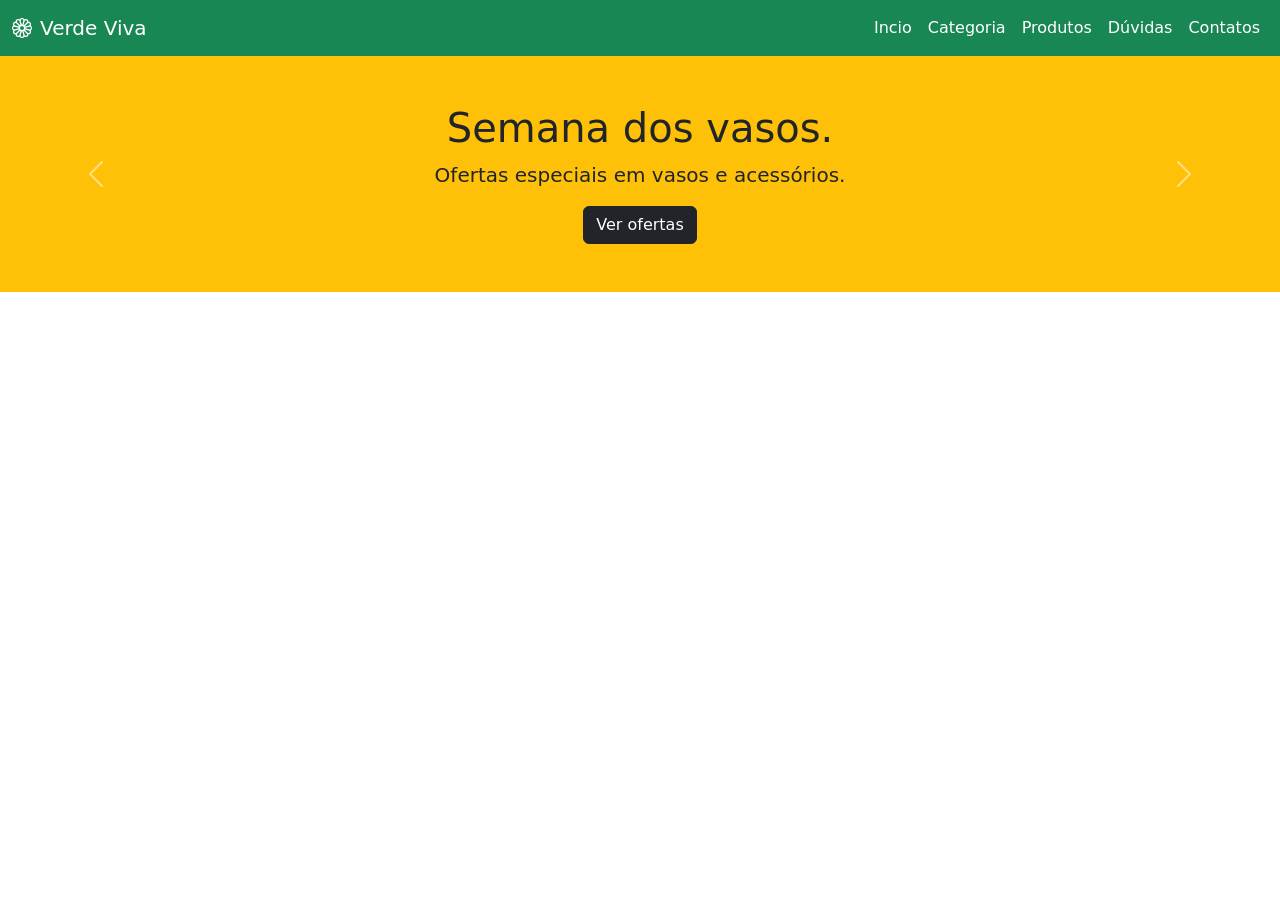
==== indexTest.HTML @ e6449452 "Novo exemplo index2" ====
<!DOCTYPE html>
<html lang="pt-br">

<head>
    <meta charset="UTF-8">
    <meta name="viewport" content="width=device-width, initial-scale=1.0">
    <title>Verde Viva | Plantas & Jardinagem</title>
    <!-- Para conectar ao bootstrap -->
    <link href="https://cdn.jsdelivr.net/npm/bootstrap@5.3.8/dist/css/bootstrap.min.css" rel="stylesheet"
        integrity="sha384-sRIl4kxILFvY47J16cr9ZwB07vP4J8+LH7qKQnuqkuIAvNWLzeN8tE5YBujZqJLB" crossorigin="anonymous">

    <!-- Para colocar icones -->
    <link rel="stylesheet" href="https://cdn.jsdelivr.net/npm/bootstrap-icons@1.13.1/font/bootstrap-icons.min.css">
</head>

<body>
    <!-- NAVBAR in ------------------------------------------------------------------->
    <nav class="navbar navbar-expand-lg bg-success navbar-dark">
        <div class="container-fluid">
            <a class="navbar-brand" href="#"><i class="bi bi-flower1 me-2"></i>Verde Viva</a>
            <button class="navbar-toggler" type="button" data-bs-toggle="collapse"
                data-bs-target="#navbarSupportedContent" aria-controls="navbarSupportedContent" aria-expanded="false"
                aria-label="Toggle navigation">
                <span class="navbar-toggler-icon"></span>
            </button>
            <div class="collapse navbar-collapse" id="navbarSupportedContent">
                <ul class="navbar-nav ms-auto">
                </ul>
                <ul class="navbar-nav ms-auto">
                    <li class="nav-item">
                        <a class="nav-link active " aria-current="page" href="#inicio">Incio</a>
                    </li>
                    <li class="nav-item">
                        <a class="nav-link active " aria-current="page" href="#categoria">Categoria</a>
                    </li>
                    <li class="nav-item">
                        <a class="nav-link active " aria-current="page" href="#produtos">Produtos</a>
                    </li>
                    <li class="nav-item">
                        <a class="nav-link active " aria-current="page" href="#duvidas">Dúvidas</a>
                    </li>
                    <li class="nav-item">
                        <a class="nav-link active" aria-current="page" href="#contatos">Contatos</a>
                    </li>
                </ul>
            </div>
        </div>
    </nav>


    <main>
        <!-- CAROUSEL in ------------------------------------------------------------------->
        <section id="inicio">
            <div id="carouselExample" class="carousel slide">
                <div class="carousel-inner">
                    <!-- Carousel 01 ------------------------------------->
                    <div class="carousel-item active bg-success text-white text-center p-5">
                        <h1>Deixe sua casa mais verde.</h1>
                        <p class="fs-5">Platas selecionadas para transformar seus ambientes.</p>
                        <a href="#produtos" class="btn btn-light" >Conhecer produtos</a>
                        
                    </div>

                    <!-- Carousel 02 ------------------------------------->
                    <div class="carousel-item active bg-warning text-dark text-center p-5">
                        <h1>Semana dos vasos.</h1>
                        <p class="fs-5">Ofertas especiais em vasos e acessórios.</p>
                        <a href="#produtos" class="btn btn-dark" >Ver ofertas</a>
                    </div>


                </div>
                <button class="carousel-control-prev" type="button" data-bs-target="#carouselExample"
                    data-bs-slide="prev">
                    <span class="carousel-control-prev-icon" aria-hidden="true"></span>
                    <span class="visually-hidden">Previous</span>
                </button>
                <button class="carousel-control-next" type="button" data-bs-target="#carouselExample"
                    data-bs-slide="next">
                    <span class="carousel-control-next-icon" aria-hidden="true"></span>
                    <span class="visually-hidden">Next</span>
                </button>
            </div>


        </section>




    </main>


    <!-- Para conectar ao bootstrap -->
    <!-- Incluir Bootstrap JS --------------------------->
    <script src="https://cdn.jsdelivr.net/npm/bootstrap@5.3.8/dist/js/bootstrap.bundle.min.js"
        integrity="sha384-FKyoEForCGlyvwx9Hj09JcYn3nv7wiPVlz7YYwJrWVcXK/BmnVDxM+D2scQbITxI"
        crossorigin="anonymous"></script>
</body>

</html>
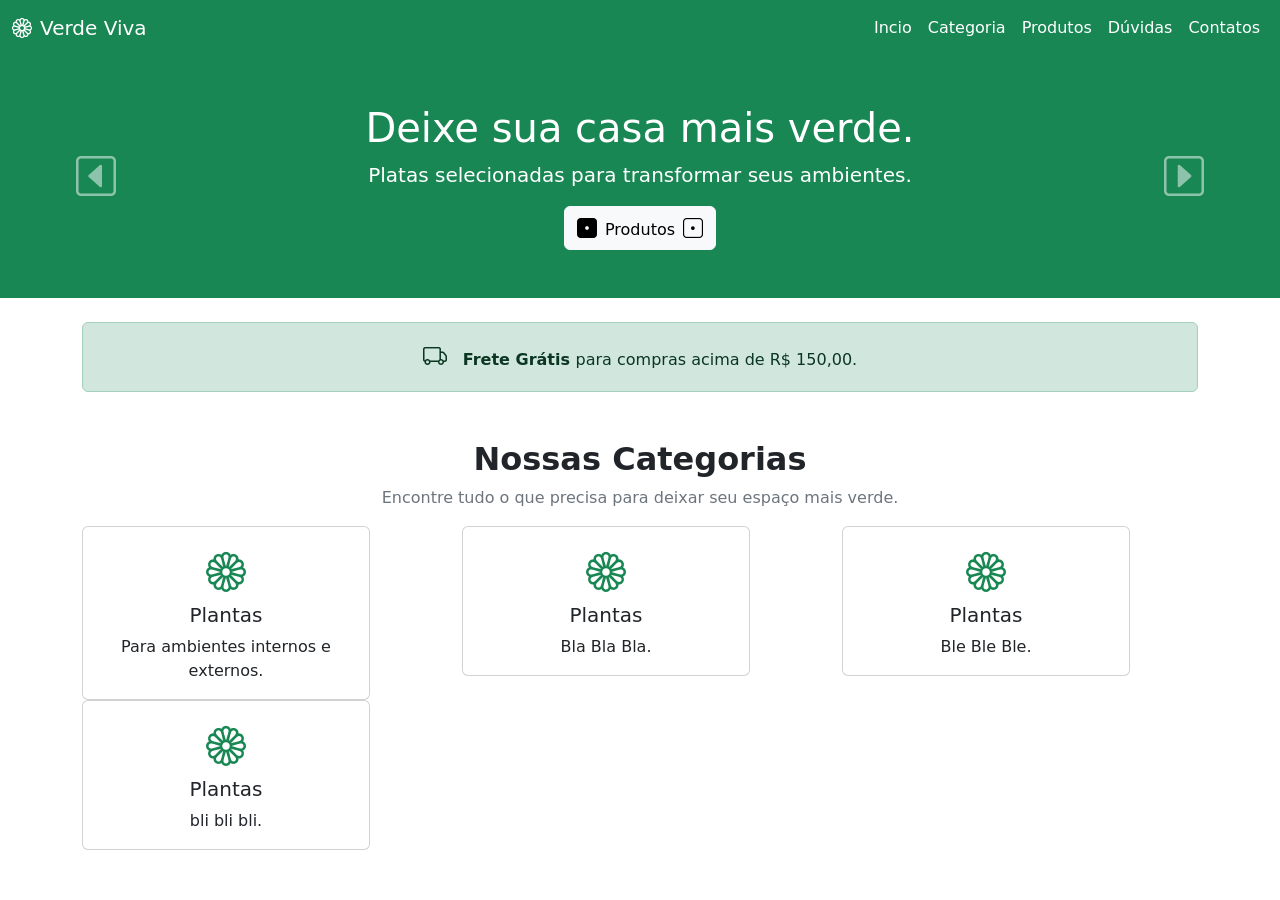
==== commit 1e32c371: "Continuando novo exemplo" ====
--- a/indexTest.HTML
+++ b/indexTest.HTML
@@ -51,33 +51,54 @@
     <main>
         <!-- CAROUSEL in ------------------------------------------------------------------->
         <section id="inicio">
+
             <div id="carouselExample" class="carousel slide">
-                <div class="carousel-inner">
+                <div class="carousel-inner bg-dark">
                     <!-- Carousel 01 ------------------------------------->
                     <div class="carousel-item active bg-success text-white text-center p-5">
-                        <h1>Deixe sua casa mais verde.</h1>
+                        <!-- d-inline-block" style="transform: scaleX(-1) para inverter o icone -->
+                        <h1><i class="bi bi-leaf me-3 fs-1 "></i>Deixe sua casa mais verde.<i
+                                class="bi bi-leaf ms-3 fs-1 d-inline-block" style="transform: scaleX(-1)"></i></h1>
                         <p class="fs-5">Platas selecionadas para transformar seus ambientes.</p>
-                        <a href="#produtos" class="btn btn-light" >Conhecer produtos</a>
-                        
+                        <a href="#produtos" class="btn btn-light"><i class="bi bi-dice-1-fill me-2 fs-5"></i>Produtos<i
+                                class="bi bi-dice-1 ms-2 fs-5"></i></a>
+
                     </div>
 
                     <!-- Carousel 02 ------------------------------------->
-                    <div class="carousel-item active bg-warning text-dark text-center p-5">
-                        <h1>Semana dos vasos.</h1>
+                    <div class="carousel-item bg-warning text-dark text-center p-5">
+                        <h1><i class="bi bi-tree me-3 fs-1"></i>Semana dos vasos.<i class="bi bi-tree ms-3 fs-1"></i>
+                        </h1>
                         <p class="fs-5">Ofertas especiais em vasos e acessórios.</p>
-                        <a href="#produtos" class="btn btn-dark" >Ver ofertas</a>
+                        <a href="#produtos" class="btn btn-dark"><i class="bi bi-dice-2-fill me-2 fs-5"></i>Ofertas<i
+                                class="bi bi-dice-2 ms-2 fs-5"></i></a>
+                    </div>
+
+
+                    <!-- Carousel 03 ------------------------------------->
+                    <div class="carousel-item bg-danger text-white text-center p-5">
+                        <!-- d-inline-block" style="transform: scaleX(-1) para inverter o icone -->
+                        <h1><i class="bi bi-moon-stars me-3 fs-1"></i>Compre com Saga.<i
+                                class="bi bi-moon-stars ms-3 fs-1 d-inline-block" style="transform: scaleX(-1)"></i>
+                        </h1>
+                        <p class="fs-5">Ofertas especiais em explosões galáticas.</p>
+                        <a href="#produtos" class="btn bg-white text-danger"><i
+                                class="bi bi-dice-3-fill me-2 fs-5"></i>Gêmeos<i class="bi bi-dice-3 ms-2 fs-5"></i></a>
                     </div>
 
 
                 </div>
                 <button class="carousel-control-prev" type="button" data-bs-target="#carouselExample"
                     data-bs-slide="prev">
-                    <span class="carousel-control-prev-icon" aria-hidden="true"></span>
+                    <!-- Retirei (carousel-control-prev-icon) para por <i> -->
+                    <span class="" aria-hidden="true"><i class="bi bi-caret-left-square fs-1"></i></span>
                     <span class="visually-hidden">Previous</span>
                 </button>
+
                 <button class="carousel-control-next" type="button" data-bs-target="#carouselExample"
                     data-bs-slide="next">
-                    <span class="carousel-control-next-icon" aria-hidden="true"></span>
+                    <!-- Retirei (carousel-control-prev-icon) para por <i> -->
+                    <span class="" aria-hidden="true"><i class="bi bi-caret-right-square fs-1"></i></span>
                     <span class="visually-hidden">Next</span>
                 </button>
             </div>
@@ -86,7 +107,76 @@
         </section>
 
 
+        <!-- ALERTA in ------------------------------------------------------------------->
+        <section class="container mt-4">
+            <div class="alert alert-success text-center" role="alert">
+                <strong><i class="bi bi-truck me-3 fs-4 "></i>Frete Grátis </strong>para compras acima de R$ 150,00.
+            </div>
+        </section>
 
+        <!-- CARD in ------------------------------------------------------------------->
+        <section class="container text-center mt-5" id="categoria">
+            <!-- Titulo -->
+            <div>
+                <h2 class="fw-bold">Nossas Categorias</h2>
+                <p class="text-secondary">Encontre tudo o que precisa para deixar seu espaço mais verde.</p>
+            </div>
+
+            <div class="row mb-5">
+                <!-- CARD01 -->
+                <div class="col col-md">
+
+                    <!----------------------->
+                    <div class="card" style="width: 18rem;">
+                        <div class="card-body">
+                            <i class="bi bi-flower1 fs-1 text-success"></i>
+                            <h5 class="card-title">Plantas</h5>
+                            <p class="card-text">Para ambientes internos e externos.</p>
+                        </div>
+                    </div>
+                    <!----------------------->
+
+                </div>
+                <!-- CARD02 -->
+                <div class="col col-md">
+                    <!----------------------->
+                    <div class="card" style="width: 18rem;">
+                        <div class="card-body">
+                            <i class="bi bi-flower1 fs-1 text-success"></i>
+                            <h5 class="card-title">Plantas</h5>
+                            <p class="card-text">Bla Bla Bla.</p>
+                        </div>
+                    </div>
+                    <!----------------------->
+                </div>
+                <!-- CARD03 -->
+                <div class="col col-md">
+                    <!----------------------->
+                    <div class="card" style="width: 18rem;">
+                        <div class="card-body">
+                            <i class="bi bi-flower1 fs-1 text-success"></i>
+                            <h5 class="card-title">Plantas</h5>
+                            <p class="card-text">Ble Ble Ble.</p>
+                        </div>
+                    </div>
+                    <!----------------------->
+                </div>
+                <!-- CARD04 -->
+                <div class="col col-md">
+                    <!----------------------->
+                    <div class="card" style="width: 18rem;">
+                        <div class="card-body">
+                            <i class="bi bi-flower1 fs-1 text-success"></i>
+                            <h5 class="card-title">Plantas</h5>
+                            <p class="card-text">bli bli bli.</p>
+                        </div>
+                    </div>
+                    <!----------------------->
+                </div>
+
+            </div>
+
+        </section>
 
     </main>
 
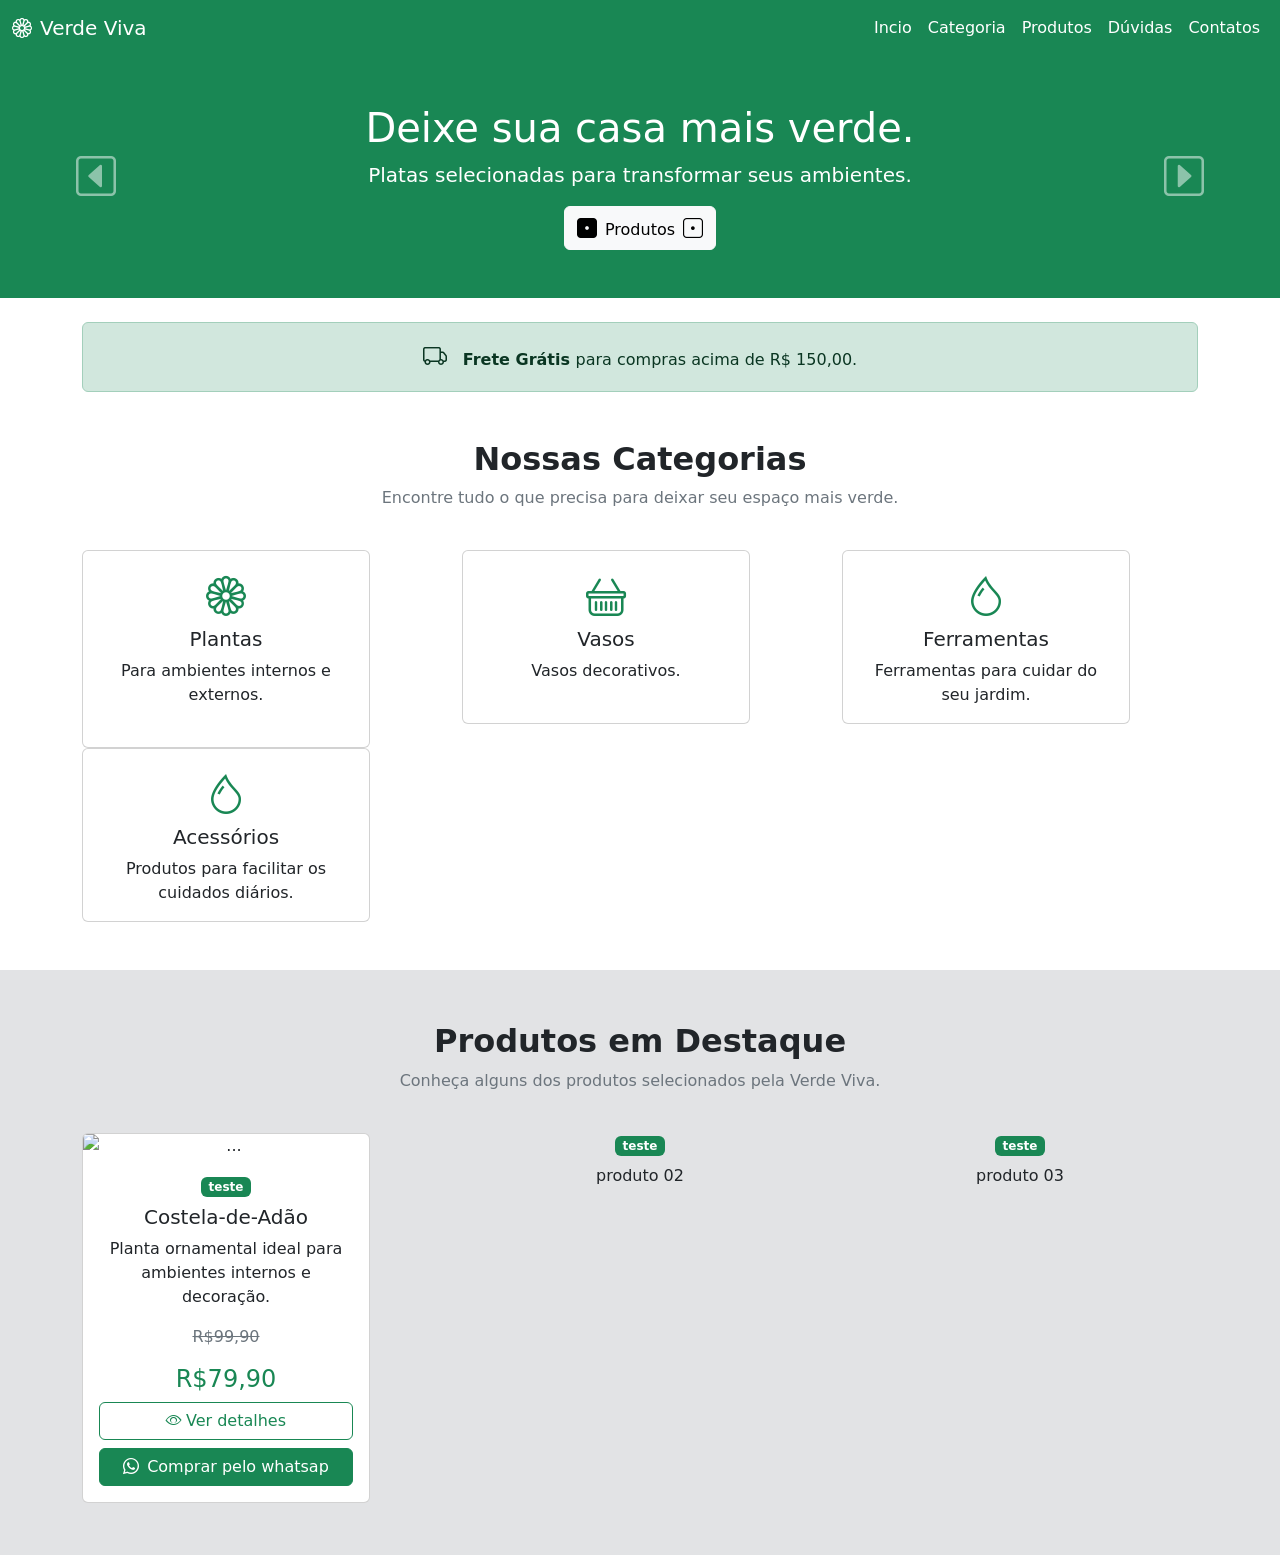
==== commit ac87ea42: "Continuando exemplo de pagina bootstrap" ====
--- a/indexTest.HTML
+++ b/indexTest.HTML
@@ -114,12 +114,12 @@
             </div>
         </section>
 
-        <!-- CARD in ------------------------------------------------------------------->
+        <!-- CARD CATEGORIAS in ------------------------------------------------------------------->
         <section class="container text-center mt-5" id="categoria">
             <!-- Titulo -->
             <div>
                 <h2 class="fw-bold">Nossas Categorias</h2>
-                <p class="text-secondary">Encontre tudo o que precisa para deixar seu espaço mais verde.</p>
+                <p class="text-secondary pb-4">Encontre tudo o que precisa para deixar seu espaço mais verde.</p>
             </div>
 
             <div class="row mb-5">
@@ -127,11 +127,13 @@
                 <div class="col col-md">
 
                     <!----------------------->
-                    <div class="card" style="width: 18rem;">
+                    <div class="card pb-2" style="width: 18rem;">
                         <div class="card-body">
                             <i class="bi bi-flower1 fs-1 text-success"></i>
                             <h5 class="card-title">Plantas</h5>
                             <p class="card-text">Para ambientes internos e externos.</p>
+                            <p> </p>
+
                         </div>
                     </div>
                     <!----------------------->
@@ -140,43 +142,110 @@
                 <!-- CARD02 -->
                 <div class="col col-md">
                     <!----------------------->
+                    <div class="card pb-2" style="width: 18rem;">
+                        <div class="card-body">
+                            <i class="bi bi-basket fs-1 text-success"></i>
+                            <h5 class="card-title">Vasos</h5>
+                            <p class="card-text">Vasos decorativos.</p>
+                            <p> </p>
+
+                        </div>
+                    </div>
+                    <!----------------------->
+                </div>
+                <!-- CARD03 -->
+                <div class="col col-md">
+                    <!----------------------->
+                    <div class="card " style="width: 18rem;">
+                        <div class="card-body">
+                            <i class="bi bi-droplet fs-1 text-success"></i>
+                            <h5 class="card-title">Ferramentas</h5>
+                            <p class="card-text">Ferramentas para cuidar do seu jardim.</p>
+                        </div>
+                    </div>
+                    <!----------------------->
+                </div>
+                <!-- CARD04 -->
+                <div class="col col-md">
+                    <!----------------------->
                     <div class="card" style="width: 18rem;">
                         <div class="card-body">
-                            <i class="bi bi-flower1 fs-1 text-success"></i>
-                            <h5 class="card-title">Plantas</h5>
-                            <p class="card-text">Bla Bla Bla.</p>
-                        </div>
-                    </div>
-                    <!----------------------->
-                </div>
-                <!-- CARD03 -->
-                <div class="col col-md">
-                    <!----------------------->
-                    <div class="card" style="width: 18rem;">
-                        <div class="card-body">
-                            <i class="bi bi-flower1 fs-1 text-success"></i>
-                            <h5 class="card-title">Plantas</h5>
-                            <p class="card-text">Ble Ble Ble.</p>
-                        </div>
-                    </div>
-                    <!----------------------->
-                </div>
-                <!-- CARD04 -->
-                <div class="col col-md">
-                    <!----------------------->
-                    <div class="card" style="width: 18rem;">
-                        <div class="card-body">
-                            <i class="bi bi-flower1 fs-1 text-success"></i>
-                            <h5 class="card-title">Plantas</h5>
-                            <p class="card-text">bli bli bli.</p>
-                        </div>
-                    </div>
-                    <!----------------------->
-                </div>
-
-            </div>
-
-        </section>
+                            <i class="bi bi-droplet fs-1 text-success"></i>
+                            <h5 class="card-title">Acessórios</h5>
+                            <p class="card-text">Produtos para facilitar os cuidados diários.</p>
+                        </div>
+                    </div>
+                    <!----------------------->
+                </div>
+
+            </div>
+
+        </section>
+
+        <!-- CARD ?PRODUTOS -->
+        <section class="container-fluid bg-secondary-subtle text-center p-1">
+            <div class="container">
+                <div class="mt-5" id="produtos">
+                    <h2 class="fw-bold">Produtos em Destaque</h2>
+                    <p class="text-secondary pb-4">Conheça alguns dos produtos selecionados pela Verde Viva.</p>
+                </div>
+
+                <div class="row pb-5">
+                    <div class="col col-mg">
+                        <!-- produto 01 ----------------------------->
+                        <div class="card" style="width: 18rem;">
+                            <img src="..." class="card-img-top" alt="...">
+                            <div class="card-body">
+                                <h7 class="badge bg-success mb-2">teste</h7>
+                                <h5 class="card-title">Costela-de-Adão</h5>
+                                <p class="card-text">Planta ornamental ideal para ambientes internos e decoração.</p>
+                                
+                                <!-- preço antigo -->
+                                <p class="text-secondary text-decoration-line-through">R$99,90</p>
+
+                                <!-- preço atual -->
+                                <h4 class="text-success">R$79,90</h4>
+
+                                <div>
+                                    <!-- Botão com modal/ data-bs-toggle="modal" é qual tipo/ data-bs-target="#detalhesProduto" é onde conecta-->
+                                    <button type="button" class="btn btn-outline-success w-100" data-bs-toggle="modal" data-bs-target="#detalhesProduto"><i class="bi bi-eye me-1"></i>Ver detalhes</button>
+                                
+                                    <!-- 00 = 553488409359 -->
+                                    <a href="https://wa.me/00" class="btn btn-success w-100 mt-2"><i class="bi bi-whatsapp me-2"></i>Comprar pelo whatsap</a>
+                                </div>
+
+                            </div>
+                        </div>
+                        <!--  --------------------------------------->
+
+                    </div>
+                    <div class="col col-mg">
+                        <!-- produto 02 ----------------------------->
+                        <h7 class="badge bg-success mb-2">teste</h7>
+                        <p>produto 02</p>
+
+                    </div>
+                    <div class="col col-mg">
+                        <!-- produto 03 ----------------------------->
+                        <h7 class="badge bg-success mb-2">teste</h7>
+                        <p>produto 03</p>
+
+
+                    </div>
+
+                </div>
+            </div>
+
+
+
+
+
+
+
+
+
+        </section>
+
 
     </main>
 
